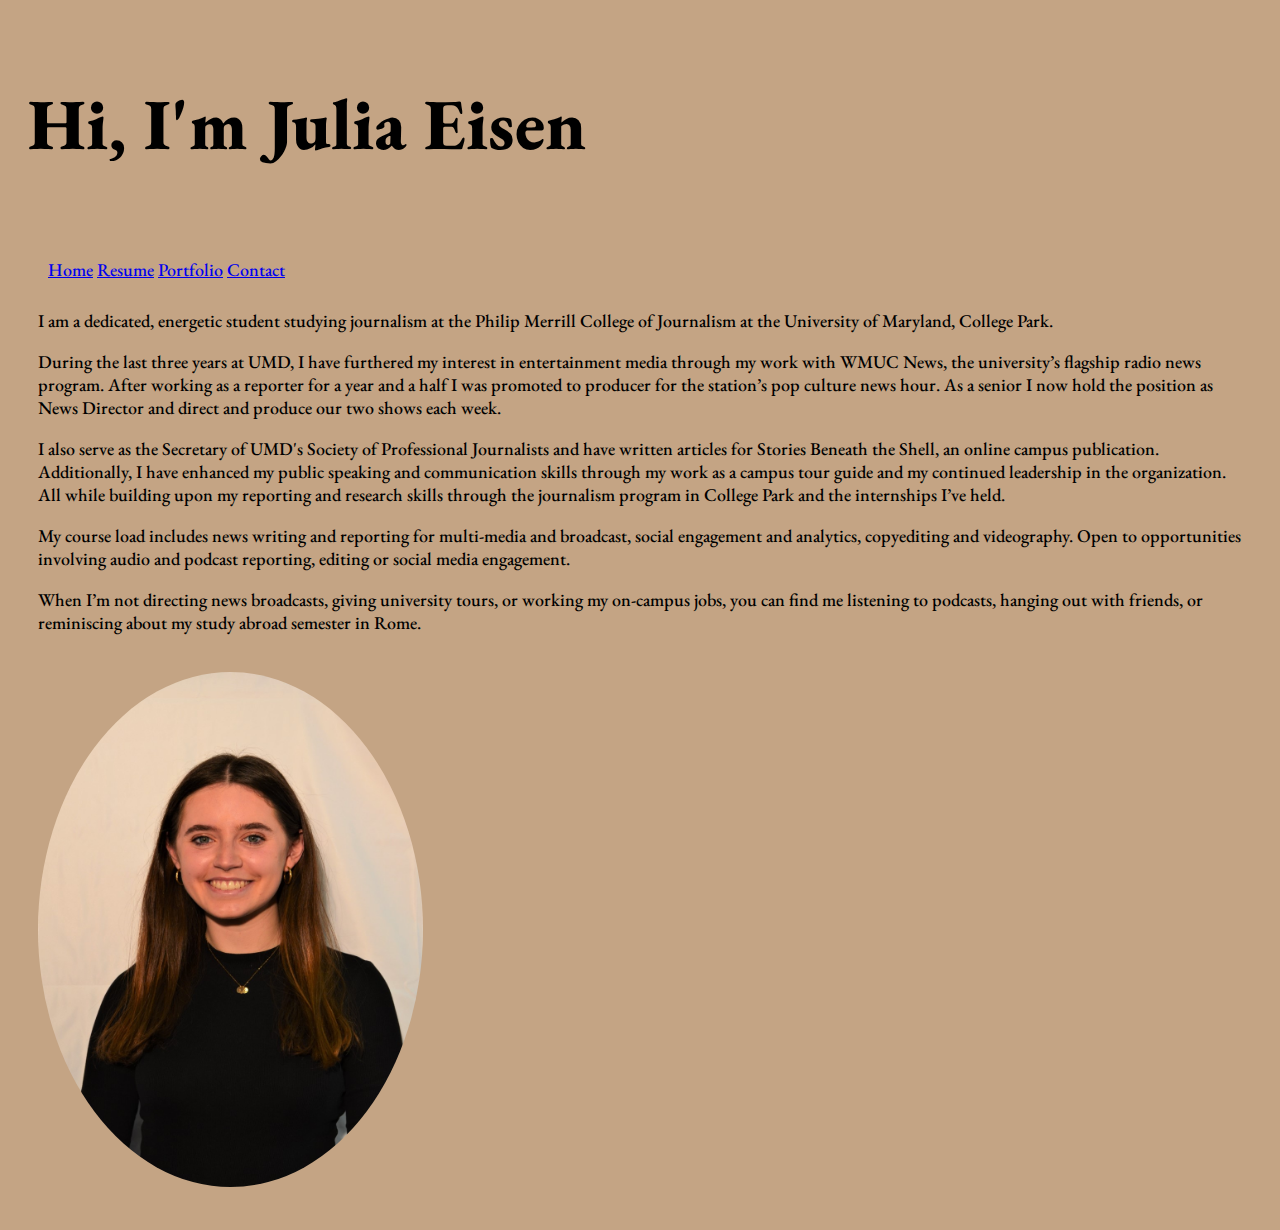
==== index.html @ b735f99f "portfolio draft" ====
<!DOCTYPE html>
<html lang="en">

<head>
    <meta charset="UTF-8">
    <meta name="viewport" content="width=device-width, initial-scale=1.0">
    <meta http-equiv="X-UA-Compatible" content="ie=edge">
    <title>Julia Eisen</title>
    <meta name="Julia Eisen" content="Julia Eisen portfolio">
    <link href="https://cdn.jsdelivr.net/npm/bootstrap@5.2.1/dist/css/bootstrap.min.css" rel="stylesheet"
        integrity="sha384-iYQeCzEYFbKjA/T2uDLTpkwGzCiq6soy8tYaI1GyVh/UjpbCx/TYkiZhlZB6+fzT" crossorigin="anonymous">
    <link rel="stylesheet" href="/site/CSS/site.css">
    <link rel="preconnect" href="https://fonts.googleapis.com">
    <link rel="preconnect" href="https://fonts.gstatic.com" crossorigin>
    <link
        href="https://fonts.googleapis.com/css2?family=EB+Garamond:ital,wght@0,400;0,500;0,700;0,800;1,400&family=Merriweather:wght@300;400;700&family=Noto+Sans:wght@300;400;700&display=swap"
        rel="stylesheet">
</head>

<body>
    <div class="container-fluid">
        <div class="col-sm-6">
            <h1>Hi, I'm Julia Eisen</h1>
        </div>
        <main>
            <div class="row align-items-center">
                <div class="col-sm-8">
                    <div class="menu">
                        <a href="#">Home</a>
                        <a href="#">Resume</a>
                        <a href="#">Portfolio</a>
                        <a href="#">Contact</a>
                    </div>
                    <p>I am a dedicated, energetic student studying journalism at the Philip Merrill College of
                        Journalism
                        at the University of Maryland, College Park.</p>

                    <p> During the last three years at UMD, I have furthered my interest in entertainment media through
                        my work with WMUC News, the university’s flagship radio news program. After working as a
                        reporter for a year and a half I was promoted to producer for the station’s pop culture news
                        hour. As a senior I now hold the position as News Director and direct and produce our two shows
                        each week.</p>

                    <p>I also serve as the Secretary of UMD's Society of Professional Journalists and have written
                        articles for Stories Beneath the Shell, an online campus publication. Additionally, I have
                        enhanced my public speaking and communication skills through my work as a campus tour guide and
                        my continued leadership in the organization. All while building upon my reporting and research
                        skills through the journalism program in College Park and the internships I’ve held.</p>

                    <p>My course load includes news writing and reporting for multi-media and broadcast, social
                        engagement and analytics, copyediting and videography. Open to opportunities involving audio and
                        podcast reporting, editing or social media engagement.</p>

                    <p>When I’m not directing news broadcasts, giving university tours, or working my on-campus jobs,
                        you can find me listening to podcasts, hanging out with friends, or reminiscing about my study
                        abroad semester in Rome.
                    </p>
                </div>
                <div class="col-sm-4">
                    <img src='headshot.jpeg' alt="Julia Eisen headshot" class="fluid">
                </div>
            </div>
    </div>
    </main>
    </div>

    <script src="https://cdn.jsdelivr.net/npm/bootstrap@5.2.1/dist/js/bootstrap.bundle.min.js"
        integrity="sha384-u1OknCvxWvY5kfmNBILK2hRnQC3Pr17a+RTT6rIHI7NnikvbZlHgTPOOmMi466C8"
        crossorigin="anonymous"></script>
</body>

</html>
---- site/CSS/site.css ----
body {
    background-color: #C4A484;
    font-family: 'EB Garamond', serif;
    font-weight: 500;
    font-size: 18px;
    color: black;
}

h1 {
    font-weight: 800;
    font-size: 4em;
}

img {
    width: 385px;
    height: 515px;
    border-radius: 50%;
}

div {
    padding: 10px;
}
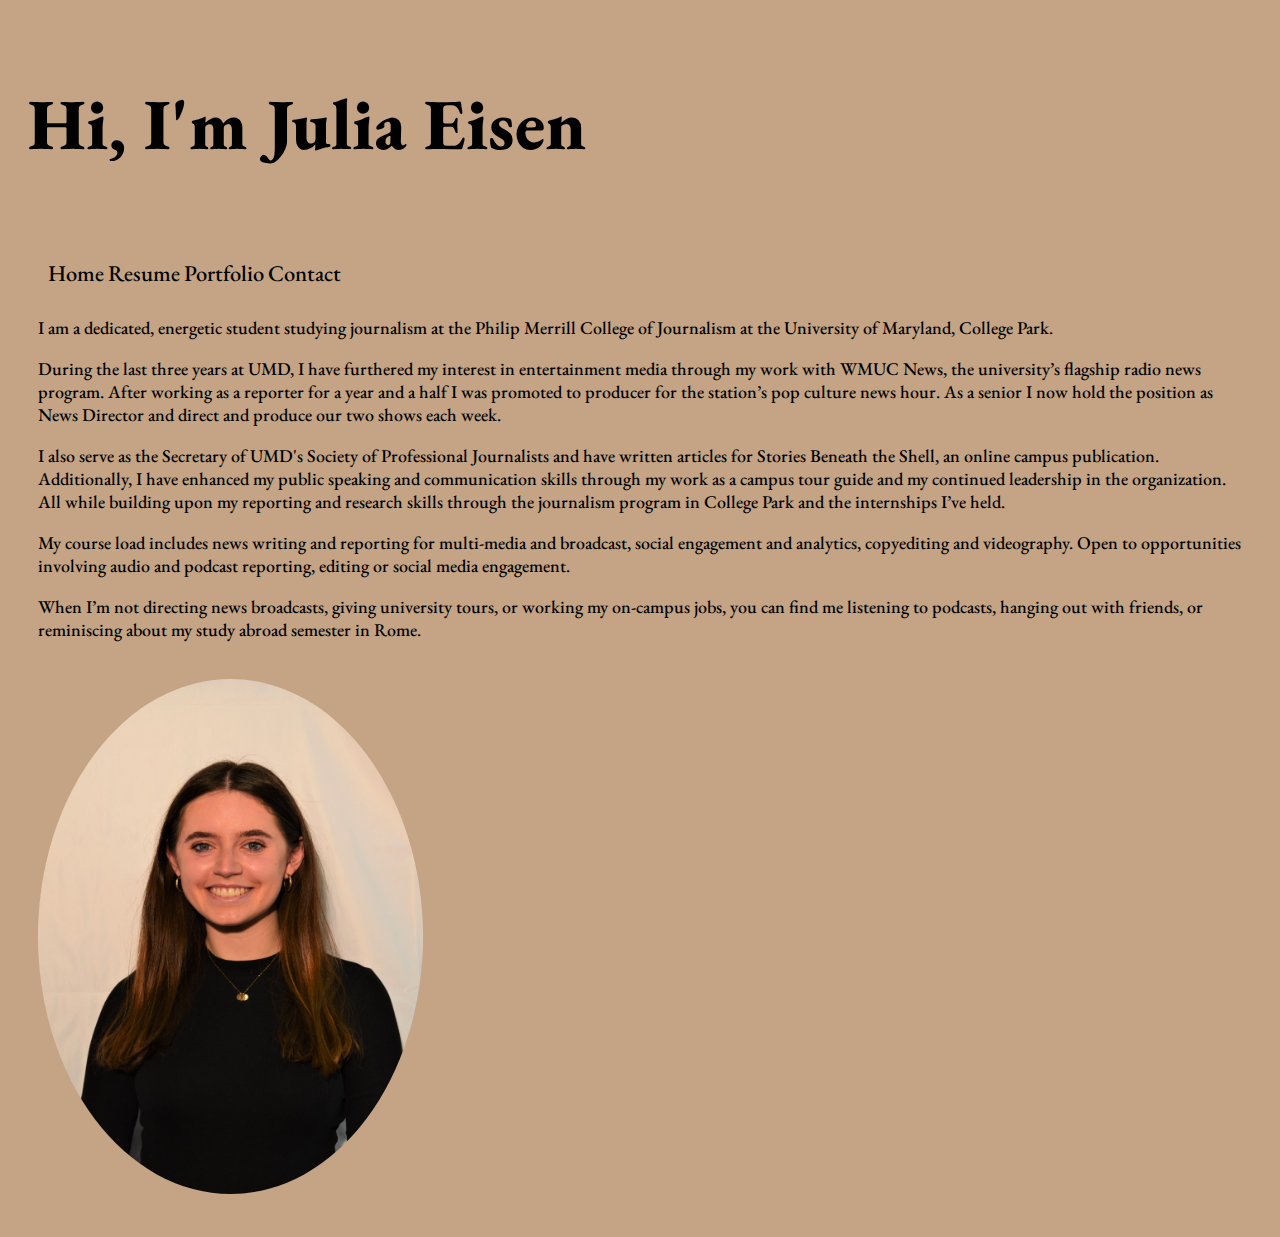
==== commit d2d0dc5f: "updated portfolio project" ====
--- a/index.html
+++ b/index.html
@@ -6,7 +6,7 @@
     <meta name="viewport" content="width=device-width, initial-scale=1.0">
     <meta http-equiv="X-UA-Compatible" content="ie=edge">
     <title>Julia Eisen</title>
-    <meta name="Julia Eisen" content="Julia Eisen portfolio">
+    <meta name="Julia Eisen" content="Julia Eisen website">
     <link href="https://cdn.jsdelivr.net/npm/bootstrap@5.2.1/dist/css/bootstrap.min.css" rel="stylesheet"
         integrity="sha384-iYQeCzEYFbKjA/T2uDLTpkwGzCiq6soy8tYaI1GyVh/UjpbCx/TYkiZhlZB6+fzT" crossorigin="anonymous">
     <link rel="stylesheet" href="/site/CSS/site.css">
--- a/site/CSS/site.css
+++ b/site/CSS/site.css
@@ -11,6 +11,21 @@
     font-size: 4em;
 }
 
+h2 {
+    color: #152238;
+    font-weight: 700;
+}
+
+h3 {
+    color: #152238;
+    font-style: italic;
+}
+
+h4 {
+    font-style: italic;
+}
+
+
 img {
     width: 385px;
     height: 515px;
@@ -19,4 +34,11 @@
 
 div {
     padding: 10px;
+}
+
+a {
+    font-size: 1.25em;
+    color: black;
+    text-decoration: none;
+    cursor: auto;
 }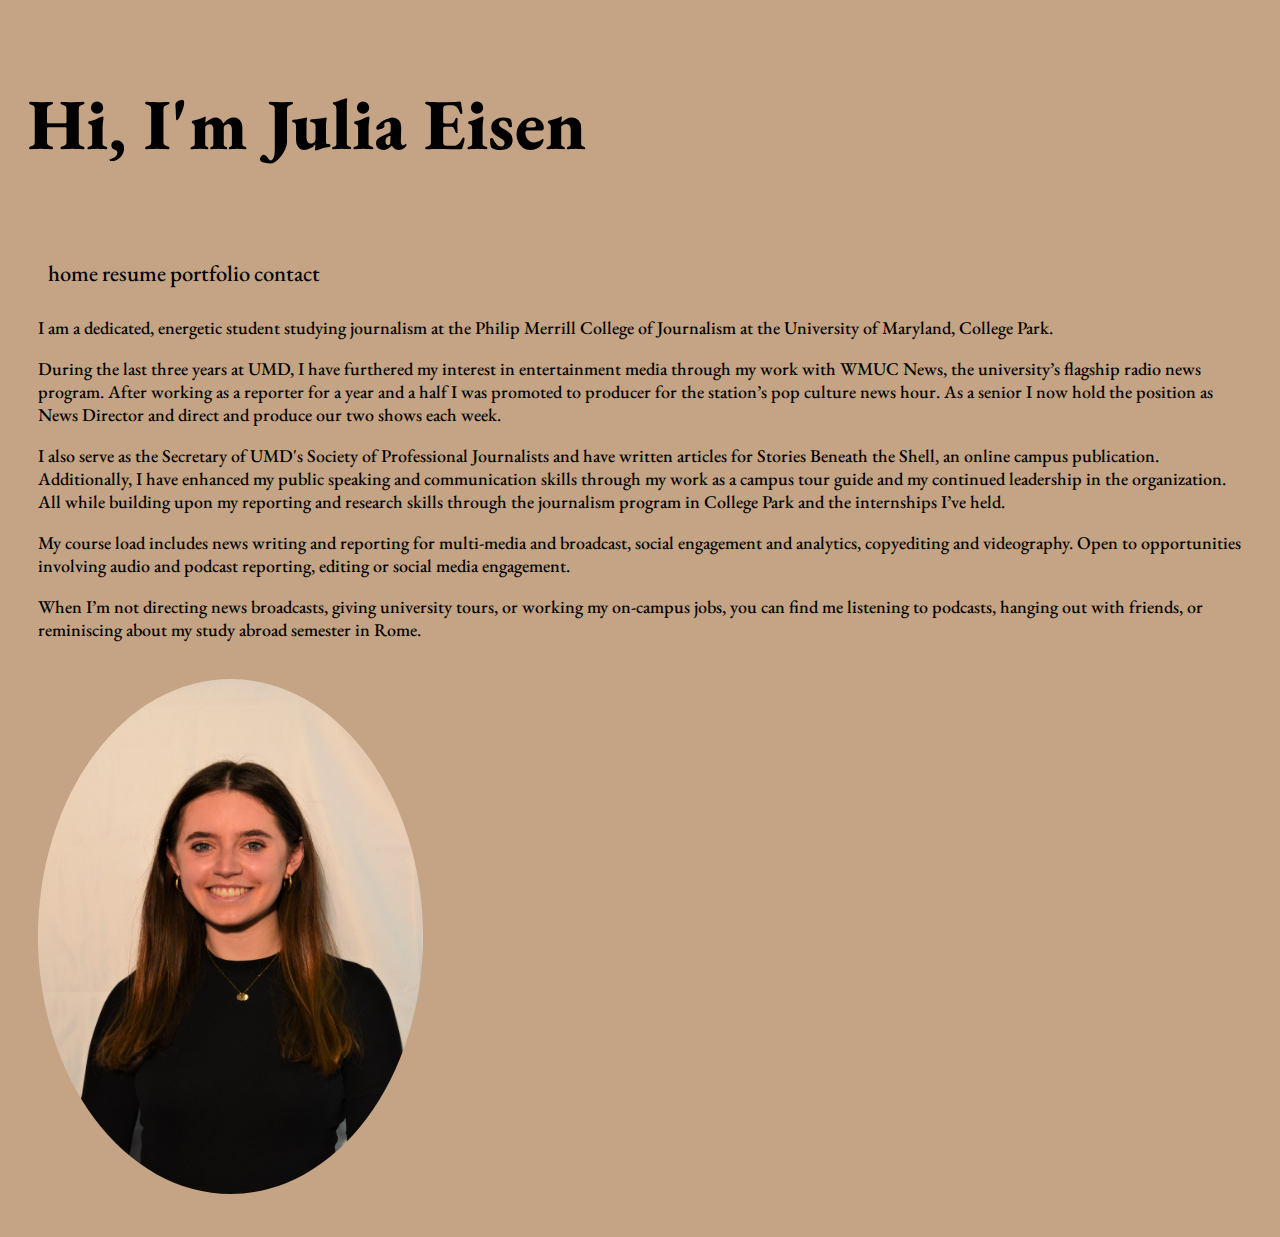
==== commit 5624060c: "code fixes for portfolio project" ====
--- a/index.html
+++ b/index.html
@@ -26,10 +26,10 @@
             <div class="row align-items-center">
                 <div class="col-sm-8">
                     <div class="menu">
-                        <a href="#">Home</a>
-                        <a href="#">Resume</a>
-                        <a href="#">Portfolio</a>
-                        <a href="#">Contact</a>
+                        <a href="#">home</a>
+                        <a href="#">resume</a>
+                        <a href="#">portfolio</a>
+                        <a href="#">contact</a>
                     </div>
                     <p>I am a dedicated, energetic student studying journalism at the Philip Merrill College of
                         Journalism
@@ -57,12 +57,13 @@
                     </p>
                 </div>
                 <div class="col-sm-4">
-                    <img src='headshot.jpeg' alt="Julia Eisen headshot" class="fluid">
+                    <img src="headshot.jpeg" alt="Julia Eisen headshot" class="fluid">
                 </div>
             </div>
+        </main>
     </div>
-    </main>
-    </div>
+        
+    
 
     <script src="https://cdn.jsdelivr.net/npm/bootstrap@5.2.1/dist/js/bootstrap.bundle.min.js"
         integrity="sha384-u1OknCvxWvY5kfmNBILK2hRnQC3Pr17a+RTT6rIHI7NnikvbZlHgTPOOmMi466C8"
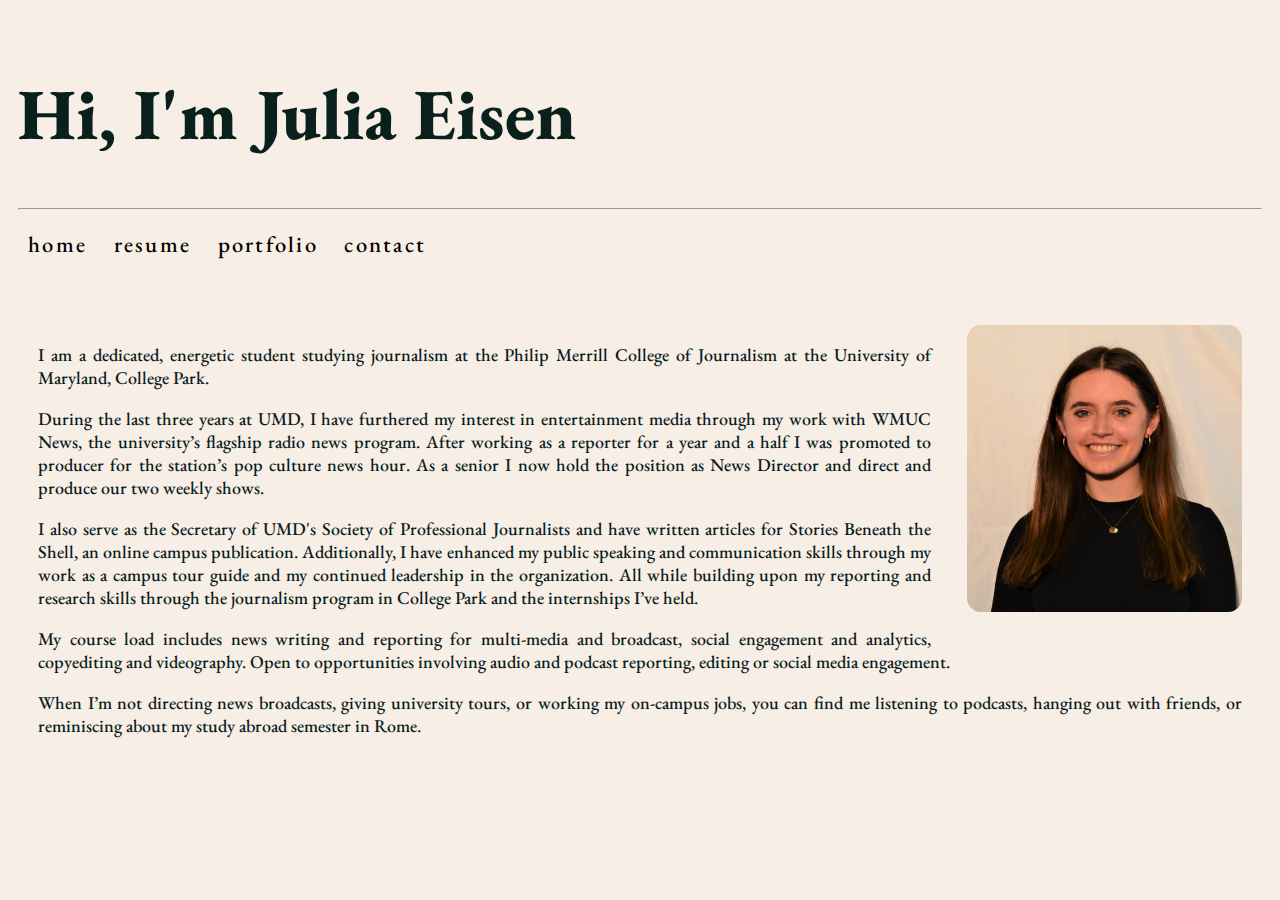
==== commit 6acbcedb: "final portfolio project update" ====
--- a/index.html
+++ b/index.html
@@ -6,7 +6,7 @@
     <meta name="viewport" content="width=device-width, initial-scale=1.0">
     <meta http-equiv="X-UA-Compatible" content="ie=edge">
     <title>Julia Eisen</title>
-    <meta name="Julia Eisen" content="Julia Eisen website">
+    <meta name="Julia Eisen" content="Julia Eisen website homepage.">
     <link href="https://cdn.jsdelivr.net/npm/bootstrap@5.2.1/dist/css/bootstrap.min.css" rel="stylesheet"
         integrity="sha384-iYQeCzEYFbKjA/T2uDLTpkwGzCiq6soy8tYaI1GyVh/UjpbCx/TYkiZhlZB6+fzT" crossorigin="anonymous">
     <link rel="stylesheet" href="/site/CSS/site.css">
@@ -17,20 +17,25 @@
         rel="stylesheet">
 </head>
 
-<body>
+<body class="home">
     <div class="container-fluid">
-        <div class="col-sm-6">
+        <header class="offset-xl-2 col-xl-8">
+
             <h1>Hi, I'm Julia Eisen</h1>
-        </div>
+            <hr class="break">
+            <div class="menu">
+                <a href="#">home</a>
+                <a href="/resume/">resume</a>
+                <a href="/portfolio/">portfolio</a>
+                <a href="/contact/">contact</a>
+            </div>
+
+        </header>
         <main>
             <div class="row align-items-center">
-                <div class="col-sm-8">
-                    <div class="menu">
-                        <a href="#">home</a>
-                        <a href="#">resume</a>
-                        <a href="#">portfolio</a>
-                        <a href="#">contact</a>
-                    </div>
+                <div class="offset-xl-2 col-xl-8">
+                    <img src="/site/images/headshot crop.jpg" alt="Julia Eisen headshot" class="img-fluid">
+
                     <p>I am a dedicated, energetic student studying journalism at the Philip Merrill College of
                         Journalism
                         at the University of Maryland, College Park.</p>
@@ -38,8 +43,8 @@
                     <p> During the last three years at UMD, I have furthered my interest in entertainment media through
                         my work with WMUC News, the university’s flagship radio news program. After working as a
                         reporter for a year and a half I was promoted to producer for the station’s pop culture news
-                        hour. As a senior I now hold the position as News Director and direct and produce our two shows
-                        each week.</p>
+                        hour. As a senior I now hold the position as News Director and direct and produce our two weekly
+                        shows.</p>
 
                     <p>I also serve as the Secretary of UMD's Society of Professional Journalists and have written
                         articles for Stories Beneath the Shell, an online campus publication. Additionally, I have
@@ -55,15 +60,14 @@
                         you can find me listening to podcasts, hanging out with friends, or reminiscing about my study
                         abroad semester in Rome.
                     </p>
-                </div>
-                <div class="col-sm-4">
-                    <img src="headshot.jpeg" alt="Julia Eisen headshot" class="fluid">
+
+
                 </div>
             </div>
         </main>
     </div>
-        
-    
+
+
 
     <script src="https://cdn.jsdelivr.net/npm/bootstrap@5.2.1/dist/js/bootstrap.bundle.min.js"
         integrity="sha384-u1OknCvxWvY5kfmNBILK2hRnQC3Pr17a+RTT6rIHI7NnikvbZlHgTPOOmMi466C8"
--- a/site/CSS/site.css
+++ b/site/CSS/site.css
@@ -1,9 +1,9 @@
 body {
-    background-color: #C4A484;
+    background-color: #F7EEE5;
     font-family: 'EB Garamond', serif;
     font-weight: 500;
     font-size: 18px;
-    color: black;
+    color: #09201d;
 }
 
 h1 {
@@ -25,11 +25,20 @@
     font-style: italic;
 }
 
+header {
+    margin: 1em 0 2em 0;
+}
 
-img {
-    width: 385px;
-    height: 515px;
-    border-radius: 50%;
+.home img {
+    border-radius: 5%;
+    max-width: 275px;
+    float: right;
+    display: block;
+    margin: 0 0 1em 2em;
+}
+
+.home main {
+    text-align: justify;
 }
 
 div {
@@ -40,5 +49,35 @@
     font-size: 1.25em;
     color: black;
     text-decoration: none;
-    cursor: auto;
+    padding: 0 1em 0 0;
+    letter-spacing: 0.1em;
+}
+
+a:hover {
+    color: #495d63;
+
+}
+
+
+@media (max-width: 775px) {
+    h1 {
+        font-size: 3em;
+    }
+
+    .home main {
+        text-align: left;
+    }
+}
+
+@media (max-width: 450px) {
+    h1 {
+        font-size: 2.3em;
+    }
+
+    .home img {
+        float: none;
+        max-width: 90%;
+        margin: 0 auto;
+        padding: 0 0 2em 0;
+    }
 }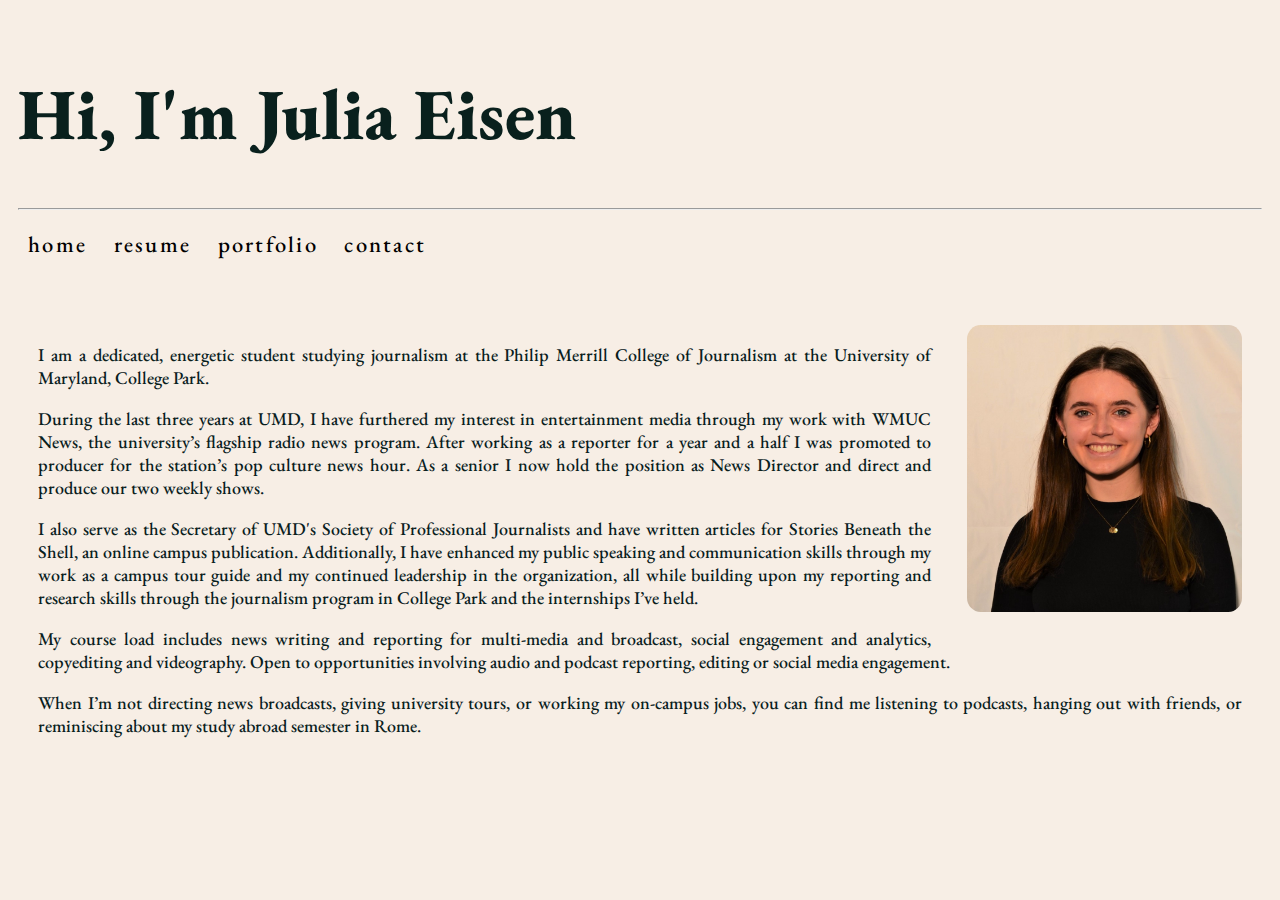
==== commit a1418f44: "grammar error fix" ====
--- a/index.html
+++ b/index.html
@@ -49,7 +49,7 @@
                     <p>I also serve as the Secretary of UMD's Society of Professional Journalists and have written
                         articles for Stories Beneath the Shell, an online campus publication. Additionally, I have
                         enhanced my public speaking and communication skills through my work as a campus tour guide and
-                        my continued leadership in the organization. All while building upon my reporting and research
+                        my continued leadership in the organization, all while building upon my reporting and research
                         skills through the journalism program in College Park and the internships I’ve held.</p>
 
                     <p>My course load includes news writing and reporting for multi-media and broadcast, social
